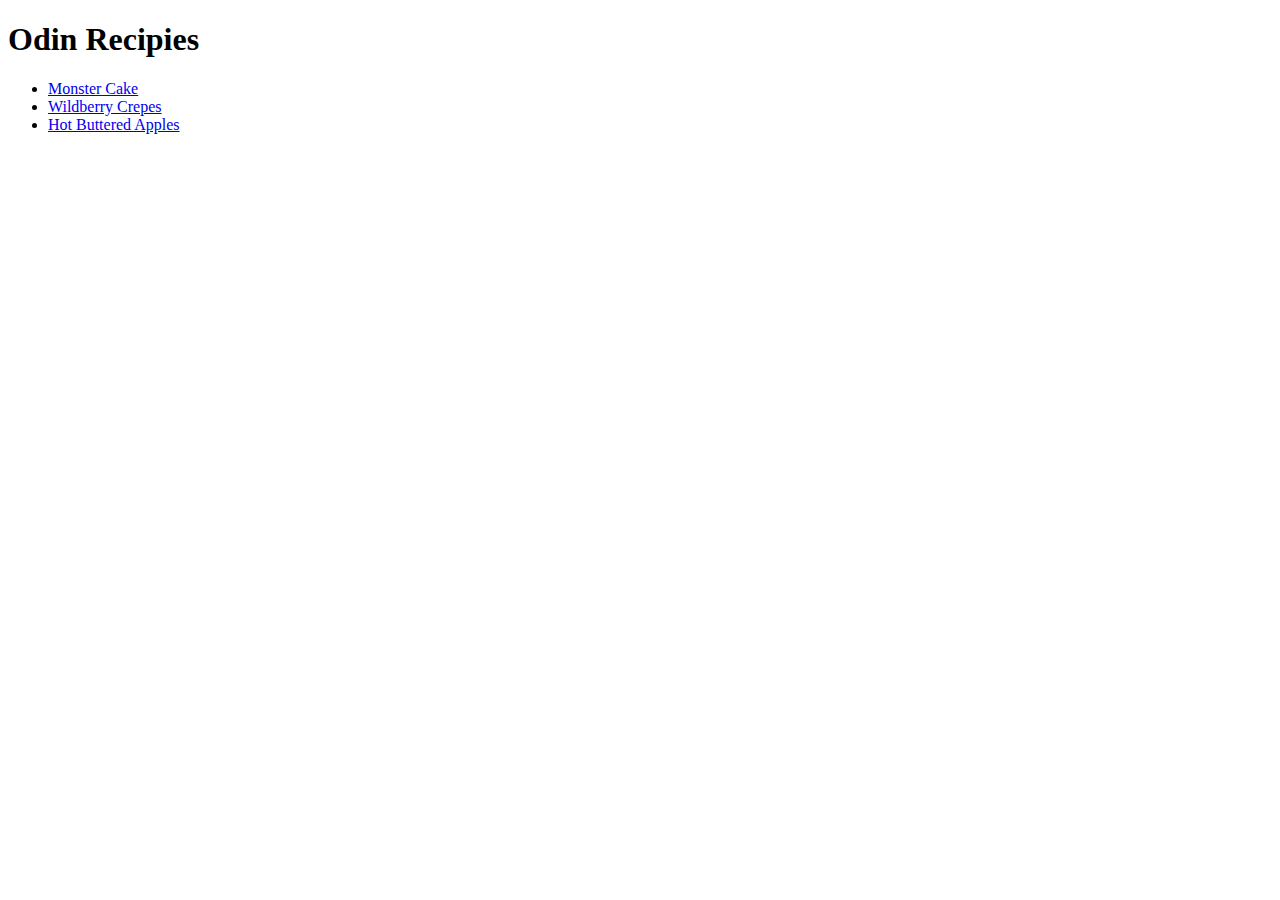
==== index.html @ 3cceb071 "../" ====
<!DOCTYPE html>
<html lang="en">
<head>
    <meta charset="UTF-8">
    <meta http-equiv="X-UA-Compatible" content="IE=edge">
    <meta name="viewport" content="width=device-width, initial-scale=1.0">
    <title>Desserts of BOTW</title>
</head>
<body>
    <h1>Odin Recipies</h1>

    <ul>
    <li><a href="recipies/monstercake.html">Monster Cake</a></li>
    <li><a href="recipies/wildberrycrepe.html">Wildberry Crepes</a></li>
    <li><a href="recipies/hotbutteredapple.html">Hot Buttered Apples</a></li>
    </ul>

</body>
</html>
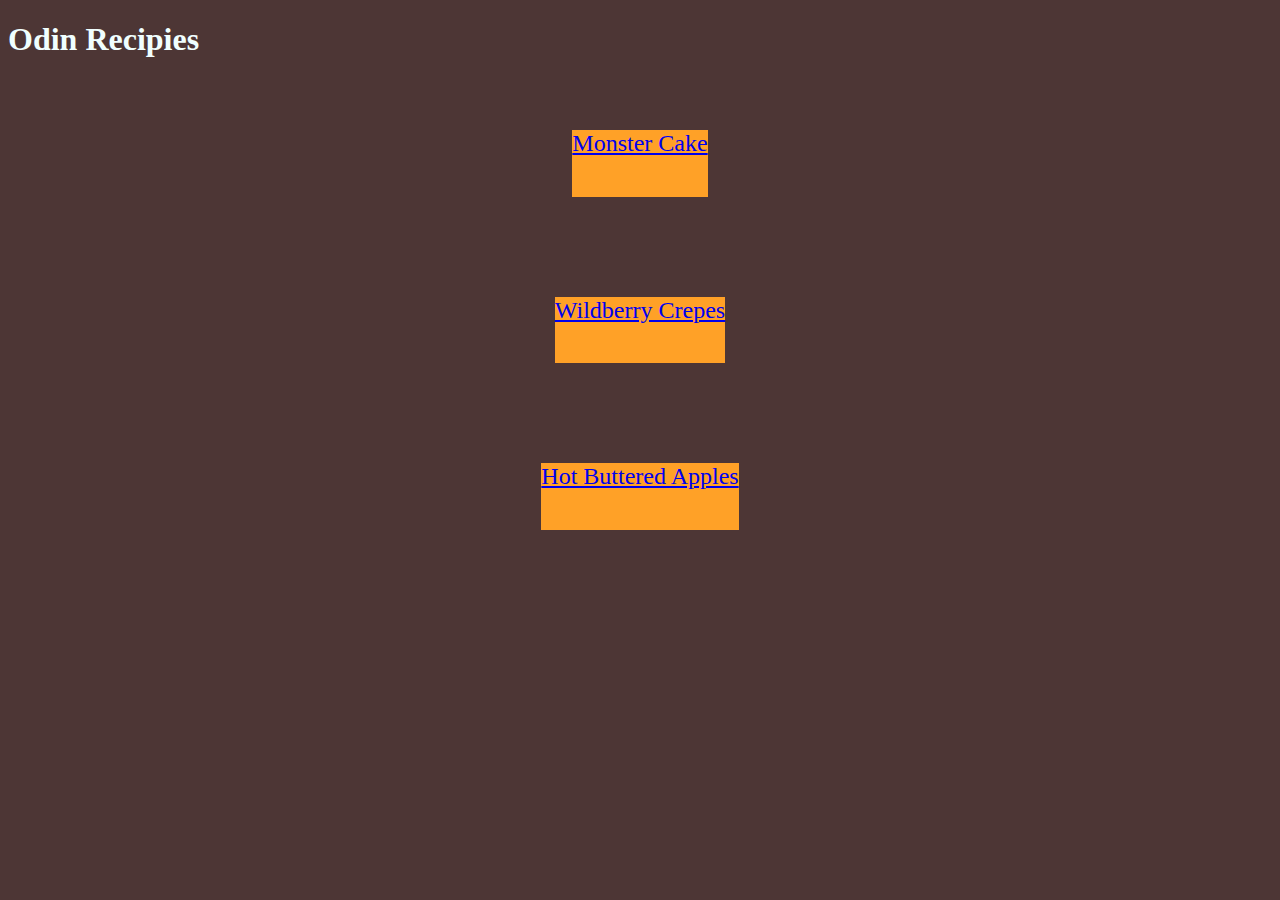
==== commit acec8b86: "Learning CSS" ====
--- a/index.html
+++ b/index.html
@@ -2,6 +2,7 @@
 <html lang="en">
 <head>
     <meta charset="UTF-8">
+    <link rel="stylesheet" href="./recipies/style.css">
     <meta http-equiv="X-UA-Compatible" content="IE=edge">
     <meta name="viewport" content="width=device-width, initial-scale=1.0">
     <title>Desserts of BOTW</title>
@@ -9,11 +10,11 @@
 <body>
     <h1>Odin Recipies</h1>
 
-    <ul>
-    <li><a href="recipies/monstercake.html">Monster Cake</a></li>
-    <li><a href="recipies/wildberrycrepe.html">Wildberry Crepes</a></li>
-    <li><a href="recipies/hotbutteredapple.html">Hot Buttered Apples</a></li>
-    </ul>
+   <div class="container">
+    <div class="cake"><a href="recipies/monstercake.html">Monster Cake</a></div>
+    <div class="crepe"><a href="recipies/wildberrycrepe.html">Wildberry Crepes</a></div>
+    <div class="apple"><a href="recipies/hotbutteredapple.html">Hot Buttered Apples</a></div>
+   </div> 
 
 </body>
 </html>--- a/recipies/style.css
+++ b/recipies/style.css
@@ -0,0 +1,58 @@
+body{
+    background-color:#4d3635;
+    color:azure;
+}
+
+.container{
+    align-items: center;
+    display:flex;
+    font-size: x-large;
+    flex-direction: column;  
+    justify-content:center;
+    height: 500px;
+    width: 500px;
+    margin:auto;
+
+    flex:1;
+}
+
+.container > .cake{
+    display:flex;
+    background-color: rgb(255, 161, 39);
+    margin:50px;
+
+    Flex:auto;
+}
+
+.container > .crepe{
+    display:flex;
+    background-color: rgb(255, 161, 39);
+    margin:50px;
+
+    Flex:auto;
+}
+
+.container > .apple{
+    display:flex;
+    background-color: rgb(255, 161, 39);
+    margin:50px;
+
+    Flex:auto;
+}
+
+p{
+    color:azure;
+    font-size:x-large;
+    display:flex;
+    justify-content:center;
+}
+
+h2{
+    color:azure;
+    font-size:xx-large;
+}
+
+li{
+    color:azure;
+    font-size: larger;
+}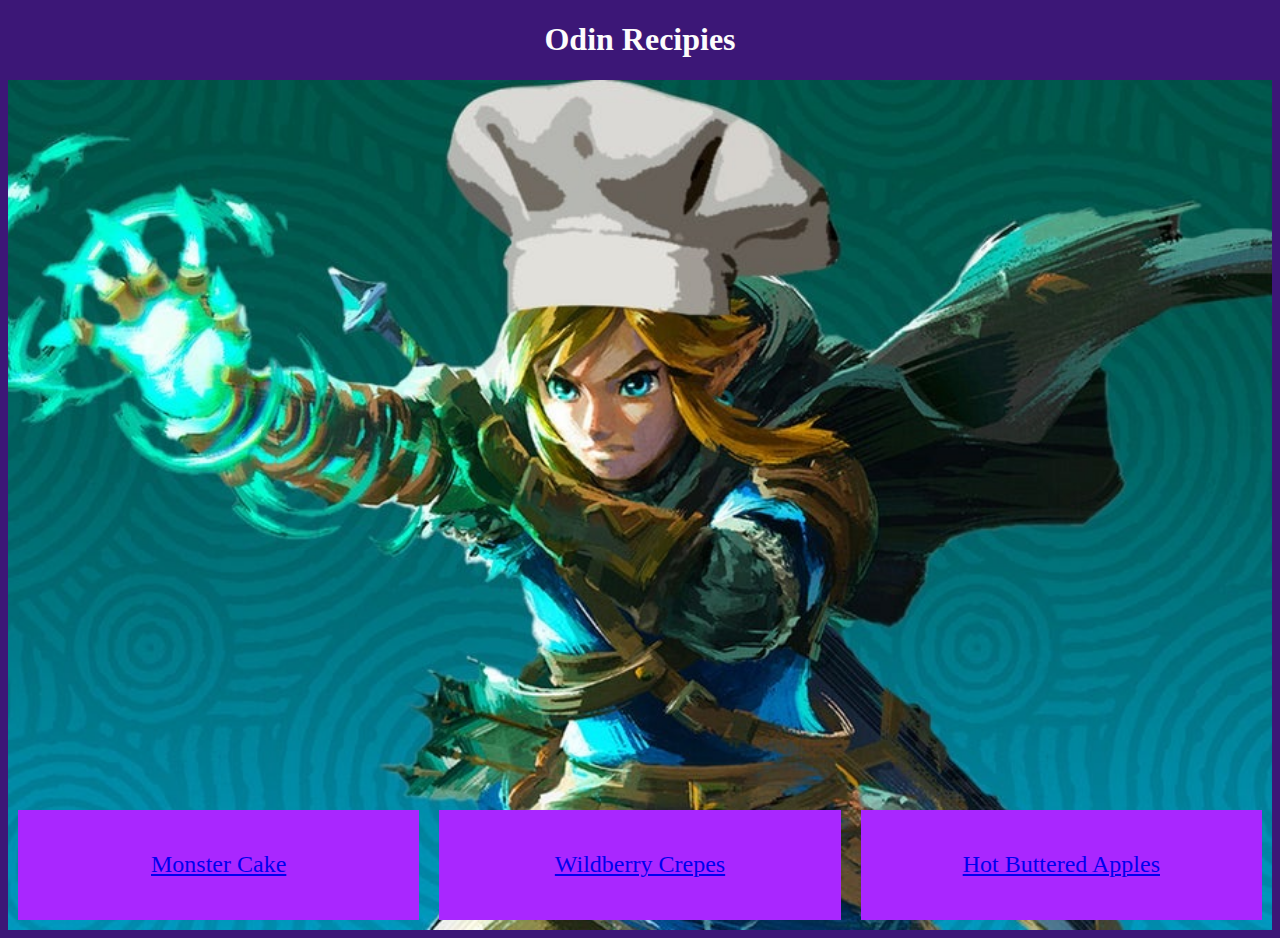
==== commit 8743f8ec: "CSS update" ====
--- a/index.html
+++ b/index.html
@@ -10,7 +10,7 @@
 <body>
     <h1>Odin Recipies</h1>
 
-   <div class="container">
+   <div class="recipie-container">
     <div class="cake"><a href="recipies/monstercake.html">Monster Cake</a></div>
     <div class="crepe"><a href="recipies/wildberrycrepe.html">Wildberry Crepes</a></div>
     <div class="apple"><a href="recipies/hotbutteredapple.html">Hot Buttered Apples</a></div>
--- a/recipies/style.css
+++ b/recipies/style.css
@@ -1,58 +1,89 @@
 body{
-    background-color:#4d3635;
-    color:azure;
+    background-color:#3c1777;
+    color:rgb(252, 252, 252);
 }
 
-.container{
-    align-items: center;
+.recipie-container{
     display:flex;
+    flex-direction: row;
     font-size: x-large;
-    flex-direction: column;  
-    justify-content:center;
-    height: 500px;
-    width: 500px;
-    margin:auto;
+    justify-content: flex-end;
+    align-items: flex-end;
+    height: 850px;
+    width: auto;
+
+    background-image: url(cheflink.jpg);
+    background-repeat: no-repeat;
+    background-size: cover;
+    background-position: center;
 
     flex:1;
 }
 
-.container > .cake{
+.recipie-container > .cake{
     display:flex;
-    background-color: rgb(255, 161, 39);
-    margin:50px;
+    flex-direction: column;
+    justify-content: center;
+    align-items: center;
+    background-color: rgb(169, 39, 255);
+    width:fit-content;
+    height: 50px;
+    padding: 30px;
+    margin: 10px;
 
-    Flex:auto;
+    Flex: 1;
 }
 
-.container > .crepe{
+.recipie-container > .crepe{
     display:flex;
-    background-color: rgb(255, 161, 39);
-    margin:50px;
+    flex-direction: column;
+    justify-content: center;
+    align-items: center;
+    background-color: rgb(169, 39, 255);
+    width:fit-content;
+    height:50px;
+    padding:30px;
+    margin: 10px;
 
-    Flex:auto;
+    Flex: 1;
 }
 
-.container > .apple{
+.recipie-container > .apple{
     display:flex;
-    background-color: rgb(255, 161, 39);
-    margin:50px;
+    flex-direction: column;
+    justify-content: center;
+    align-items: center;
+    background-color: rgb(169, 39, 255);
+    width:fit-content;
+    height: 50px;
+    padding: 30px;
+    margin:10px;
 
-    Flex:auto;
+    Flex: 1;
 }
 
 p{
-    color:azure;
+    display: flex;
     font-size:x-large;
-    display:flex;
     justify-content:center;
 }
-
+h1{
+    display: flex;
+    font-size:xx-large;
+    justify-content: center;
+}
 h2{
-    color:azure;
     font-size:xx-large;
 }
 
 li{
-    color:azure;
     font-size: larger;
-}+}
+.food-pic{
+    display:flex;
+    justify-content: center;
+    align-items: center;
+}
+/*
+I have just learned the importance/power of a properly labeled div container
+*/